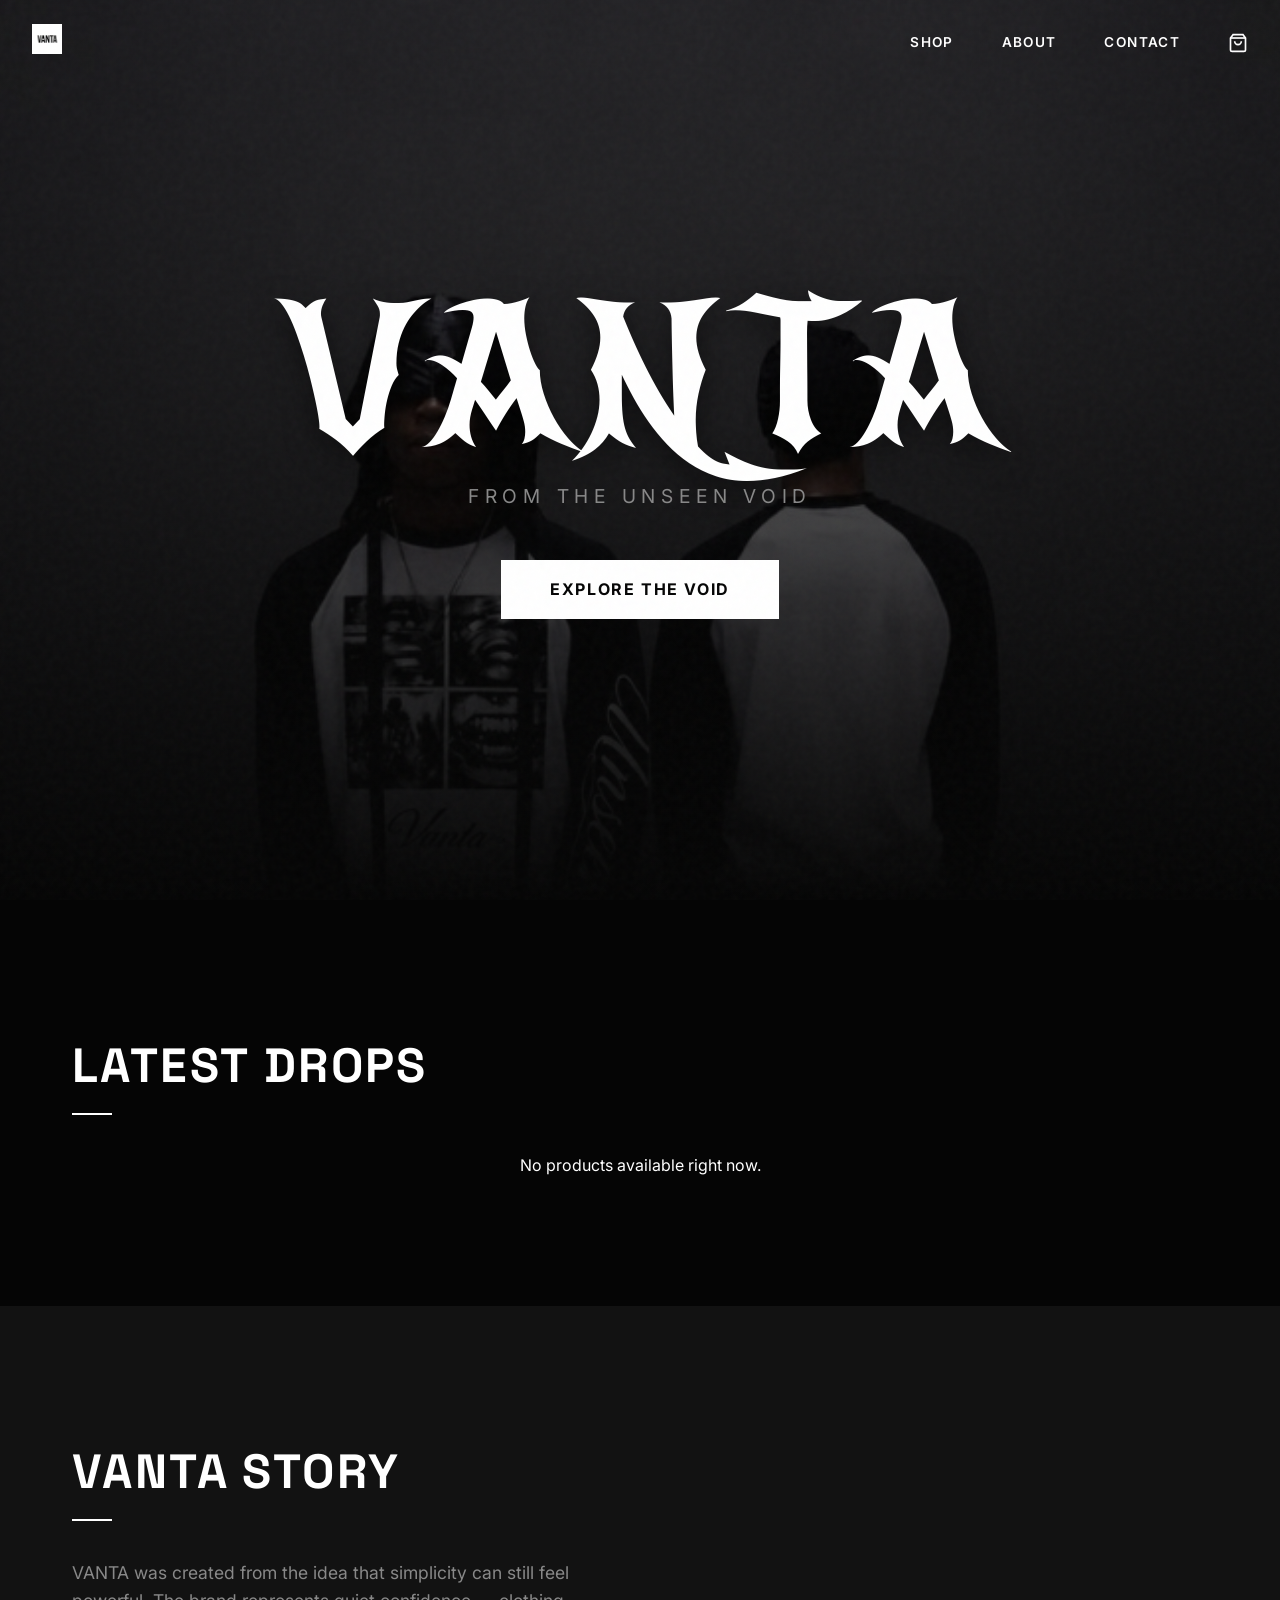
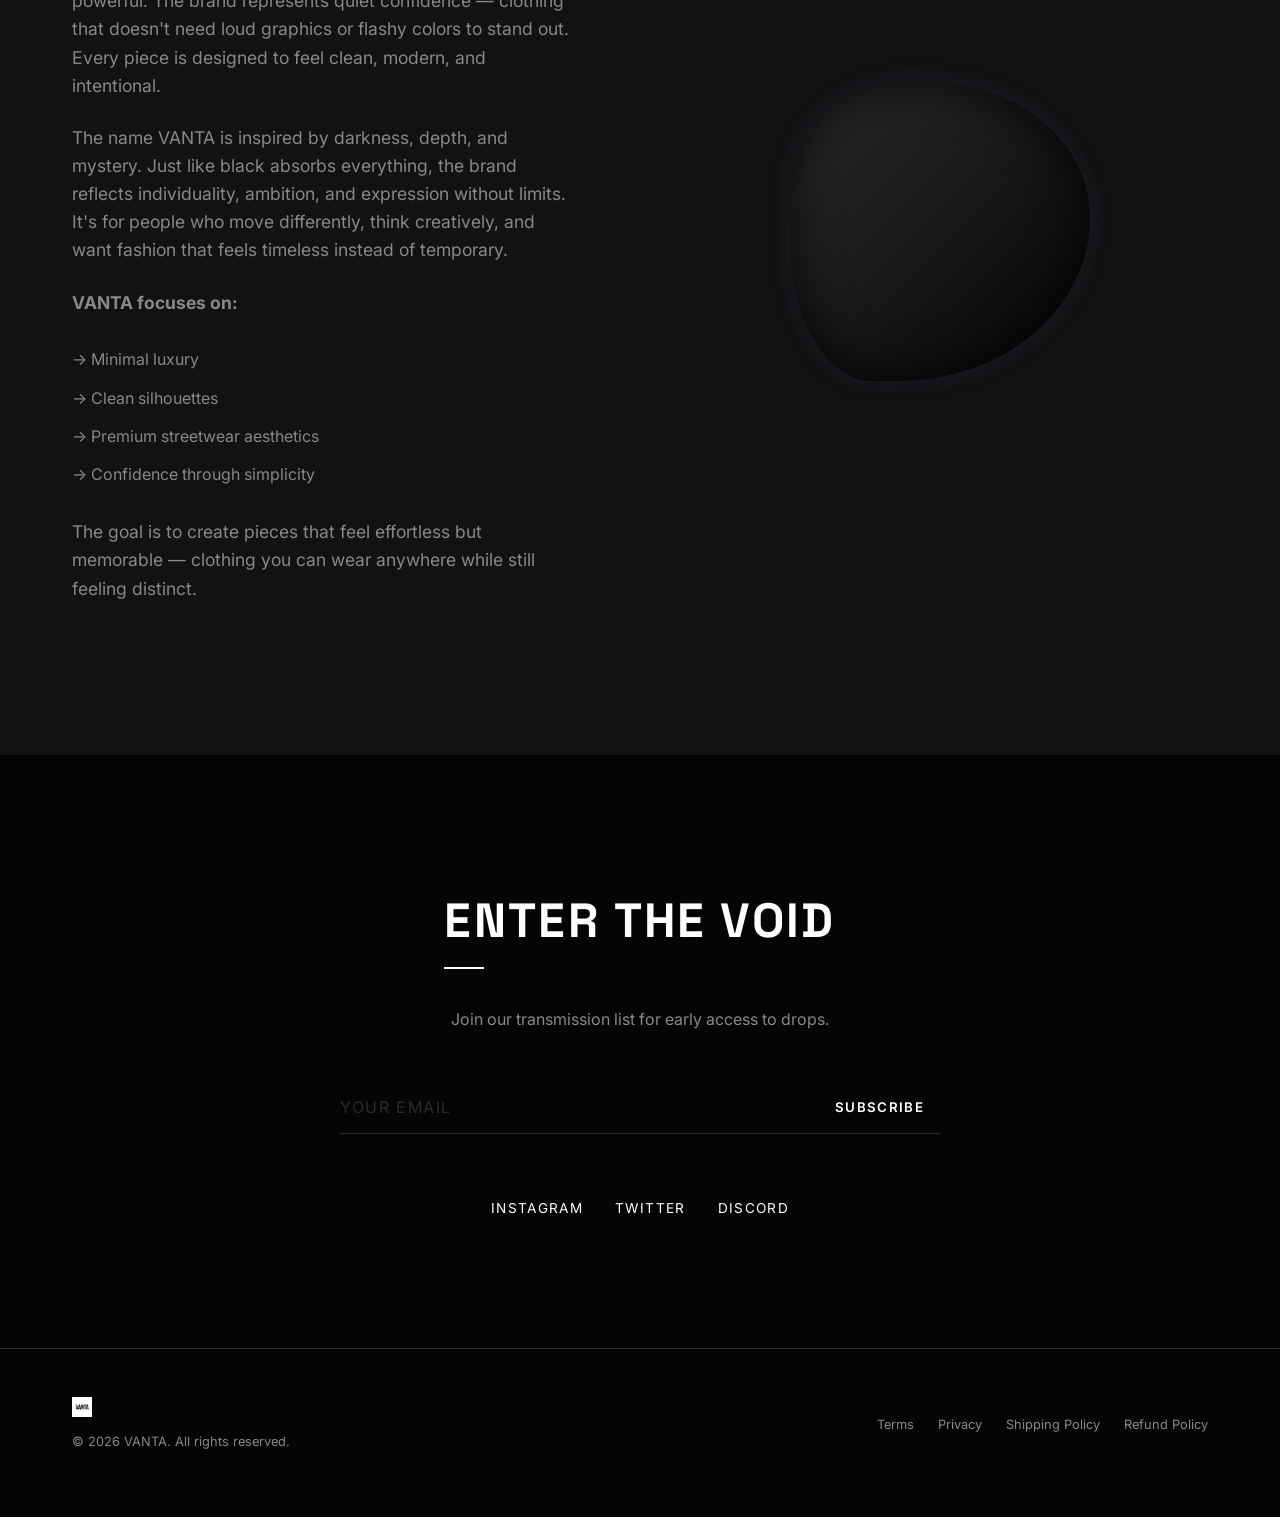
==== index.html @ 2924f300 "Integrate Paystack Secure Payment Gateway" ====
<!DOCTYPE html>
<html lang="en">
<head>
    <meta charset="UTF-8">
    <meta name="viewport" content="width=device-width, initial-scale=1.0">
    <title>VANTA | from the unseen void</title>
    <meta name="description" content="Premium streetwear brand from the unseen void.">
    <link rel="preconnect" href="https://fonts.googleapis.com">
    <link rel="preconnect" href="https://fonts.gstatic.com" crossorigin>
    <link href="https://fonts.googleapis.com/css2?family=Inter:wght@300;400;600;800&family=UnifrakturMaguntia&family=Space+Grotesk:wght@400;700&family=New+Rocker&family=Metal+Mania&family=MedievalSharp&display=swap" rel="stylesheet">
    <link rel="stylesheet" href="style.css">
</head>
<body>
    <div class="noise-overlay"></div>
    
    <nav class="navbar">
        <div class="nav-container">
            <a href="#" class="logo">
                <img src="images/logo.png" alt="VANTA Logo" class="logo-img">
            </a>
            <div class="nav-links">
                <a href="#shop" class="nav-link">Shop</a>
                <a href="#about" class="nav-link">About</a>
                <a href="#contact" class="nav-link">Contact</a>
                <a href="#" class="nav-link cart-icon-link" id="cart-icon">
                    <svg width="20" height="20" viewBox="0 0 24 24" fill="none" stroke="currentColor" stroke-width="2"><path d="M6 2L3 6v14a2 2 0 002 2h14a2 2 0 002-2V6l-3-4z"/><line x1="3" y1="6" x2="21" y2="6"/><path d="M16 10a4 4 0 01-8 0"/></svg>
                    <span class="cart-badge" id="cart-badge">0</span>
                </a>
            </div>
            <button class="mobile-menu-btn">
                <span></span>
                <span></span>
            </button>
        </div>
    </nav>

    <div class="mobile-nav">
        <a href="#shop" class="mobile-nav-link">Shop</a>
        <a href="#about" class="mobile-nav-link">About</a>
        <a href="#contact" class="mobile-nav-link">Contact</a>
        <a href="#" class="mobile-nav-link cart-icon-link-mobile" id="cart-icon-mobile">Cart (<span id="cart-badge-mobile">0</span>)</a>
    </div>

    <main>
        <section id="hero" class="hero">
            <div class="hero-image-container">
                <img src="images/hero.jpg" alt="VANTA Hero" class="hero-image">
                <div class="hero-gradient"></div>
            </div>
            <div class="hero-content">
                <h1 class="hero-title reveal-text">VANTA</h1>
                <p class="hero-tagline reveal-text delay-1">from the unseen void</p>
                <a href="#shop" class="cta-button reveal-fade delay-2">Explore the Void</a>
            </div>
        </section>

        <section id="shop" class="shop section-padding">
            <div class="container">
                <h2 class="section-title">Latest Drops</h2>
                <div class="product-grid" id="product-grid">
                    <!-- Products will be injected here dynamically -->
                </div>
            </div>
        </section>

        <section id="about" class="about section-padding">
            <div class="container">
                <div class="about-grid">
                    <div class="about-text">
                        <h2 class="section-title">VANTA Story</h2>
                        <p>VANTA was created from the idea that simplicity can still feel powerful. The brand represents quiet confidence — clothing that doesn't need loud graphics or flashy colors to stand out. Every piece is designed to feel clean, modern, and intentional.</p>
                        <p>The name VANTA is inspired by darkness, depth, and mystery. Just like black absorbs everything, the brand reflects individuality, ambition, and expression without limits. It's for people who move differently, think creatively, and want fashion that feels timeless instead of temporary.</p>
                        <p><strong>VANTA focuses on:</strong></p>
                        <ul style="list-style: none; padding: 0; margin: 0 0 1.5rem 0;">
                            <li style="padding: 0.4rem 0; color: var(--light-grey);">→ Minimal luxury</li>
                            <li style="padding: 0.4rem 0; color: var(--light-grey);">→ Clean silhouettes</li>
                            <li style="padding: 0.4rem 0; color: var(--light-grey);">→ Premium streetwear aesthetics</li>
                            <li style="padding: 0.4rem 0; color: var(--light-grey);">→ Confidence through simplicity</li>
                        </ul>
                        <p>The goal is to create pieces that feel effortless but memorable — clothing you can wear anywhere while still feeling distinct.</p>
                    </div>
                    <div class="about-visual">
                        <div class="abstract-shape"></div>
                    </div>
                </div>
            </div>
        </section>

        <section id="contact" class="contact section-padding">
            <div class="container">
                <div class="contact-wrapper">
                    <h2 class="section-title">Enter the Void</h2>
                    <p class="contact-sub">Join our transmission list for early access to drops.</p>
                    <form class="contact-form">
                        <div class="input-group">
                            <input type="email" placeholder="YOUR EMAIL" required>
                            <button type="submit" class="submit-btn">Subscribe</button>
                        </div>
                    </form>
                    <div class="social-links">
                        <a href="#">Instagram</a>
                        <a href="#">Twitter</a>
                        <a href="#">Discord</a>
                    </div>
                </div>
            </div>
        </section>
    </main>

    <footer class="footer">
        <div class="container">
            <div class="footer-content">
                <div class="footer-brand">
                    <img src="images/logo.png" alt="VANTA" class="footer-logo">
                    <p>&copy; 2026 VANTA. All rights reserved.</p>
                </div>
                <div class="footer-links">
                    <a href="#">Terms</a>
                    <a href="#">Privacy</a>
                    <a href="#" id="shipping-policy-link">Shipping Policy</a>
                    <a href="#" id="refund-policy-link">Refund Policy</a>
                </div>
            </div>
        </div>
    </footer>

    <!-- Cart Sidebar -->
    <div class="cart-overlay" id="cart-overlay"></div>
    <div class="cart-sidebar" id="cart-sidebar">
        <div class="cart-header">
            <h2>Your Cart</h2>
            <button class="close-cart" id="close-cart">&times;</button>
        </div>
        <div class="cart-items" id="cart-items">
            <!-- Items will be injected here via JS -->
        </div>
        <div class="cart-footer">
            <div class="cart-total-row">
                <span>Total</span>
                <span id="cart-total">₦0</span>
            </div>
            <button class="checkout-btn" id="checkout-btn">Checkout</button>
        </div>
    </div>

    <!-- Product Detail Modal -->
    <div class="product-modal-overlay" id="product-modal-overlay">
        <div class="product-modal" id="product-modal">
            <button class="close-product-modal" id="close-product-modal">&times;</button>
            <div class="product-modal-grid">
                <!-- Gallery Section -->
                <div class="product-modal-gallery">
                    <div class="main-image-container">
                        <button class="gallery-arrow prev" id="gallery-prev-btn">&#10216;</button>
                        <img src="" alt="" id="product-modal-main-img">
                        <button class="gallery-arrow next" id="gallery-next-btn">&#10217;</button>
                    </div>
                    <div class="product-modal-thumbnails" id="product-modal-thumbnails">
                        <!-- Thumbnails loaded here dynamically -->
                    </div>
                </div>
                <!-- Info Section -->
                <div class="product-modal-info">
                    <span class="product-modal-category" id="product-modal-category"></span>
                    <h2 class="product-modal-title" id="product-modal-title"></h2>
                    <div class="product-modal-price" id="product-modal-price"></div>
                    <p class="product-modal-desc" id="product-modal-desc"></p>
                    
                    <div class="product-modal-options">
                        <label class="options-label">Select Size</label>
                        <div class="size-buttons-grid" id="modal-size-buttons">
                            <!-- Size buttons loaded dynamically -->
                        </div>
                        <span class="stock-indicator" id="modal-stock-indicator"></span>
                    </div>

                    <button class="modal-add-to-cart-btn" id="modal-add-to-cart-btn">Add to Cart</button>
                </div>
            </div>
        </div>
    </div>

    <!-- Checkout Modal -->
    <div class="checkout-modal-overlay" id="checkout-modal-overlay">
        <div class="checkout-modal" id="checkout-modal">
            <button class="close-checkout" id="close-checkout">&times;</button>
            
            <div class="checkout-grid">
                <!-- Checkout Form -->
                <div class="checkout-form-container">
                    <h2 class="checkout-title">Secure Checkout</h2>
                    
                    <!-- Steps Indicator -->
                    <div class="checkout-steps">
                        <div class="step-indicator active" id="step-shipping-indicator">1. Shipping</div>
                        <div class="step-indicator" id="step-payment-indicator">2. Payment</div>
                    </div>

                    <form id="checkout-form">
                        <!-- Step 1: Shipping Details -->
                        <div class="checkout-step-panel active" id="step-shipping-panel">
                            <h3 class="step-heading">Shipping Information</h3>
                            <div class="form-row">
                                <div class="form-group">
                                    <label for="checkout-email">Email Address</label>
                                    <input type="email" id="checkout-email" required placeholder="name@domain.com">
                                </div>
                            </div>
                            <div class="form-row">
                                <div class="form-group">
                                    <label for="checkout-name">Full Name</label>
                                    <input type="text" id="checkout-name" required placeholder="John Doe">
                                </div>
                            </div>
                            <div class="form-row">
                                <div class="form-group">
                                    <label for="checkout-address">Address</label>
                                    <input type="text" id="checkout-address" required placeholder="123 Void St">
                                </div>
                            </div>
                            <div class="form-row split">
                                <div class="form-group">
                                    <label for="checkout-city">City</label>
                                    <input type="text" id="checkout-city" required placeholder="Shadow City">
                                </div>
                                <div class="form-group">
                                    <label for="checkout-zip">ZIP / Postal Code</label>
                                    <input type="text" id="checkout-zip" required placeholder="12345">
                                </div>
                            </div>
                            <div class="form-row">
                                <div class="form-group">
                                    <label for="checkout-country">Country</label>
                                    <select id="checkout-country" required>
                                        <option value="Nigeria" selected>Nigeria</option>
                                    </select>
                                </div>
                            </div>
                            <button type="button" class="btn-checkout-next" id="btn-to-payment">Continue to Payment</button>
                        </div>

                        <!-- Step 2: Payment Details -->
                        <div class="checkout-step-panel" id="step-payment-panel">
                            <h3 class="step-heading">Secure Checkout</h3>
                            <div class="payment-summary-box">
                                <div class="summary-line">
                                    <span class="label">Customer</span>
                                    <span class="value" id="payment-summary-customer">Loading...</span>
                                </div>
                                <div class="summary-line">
                                    <span class="label">Delivery Address</span>
                                    <span class="value" id="payment-summary-address">Loading...</span>
                                </div>
                                <div class="summary-line total-highlight">
                                    <span class="label">Total Amount</span>
                                    <span class="value" id="payment-summary-total">₦0</span>
                                </div>
                            </div>
                            <p class="payment-info-text">Payments are securely processed via Paystack. You can pay with Card, Bank Transfer, USSD, or Bank App.</p>
                            <div class="checkout-nav-buttons">
                                <button type="button" class="btn-checkout-back" id="btn-back-to-shipping">Back</button>
                                <button type="submit" class="btn-checkout-submit" id="btn-place-order">Pay with Paystack</button>
                            </div>
                        </div>
                    </form>
                </div>

                <!-- Order Summary Sidebar -->
                <div class="checkout-summary-container">
                    <h3 class="summary-title">Order Summary</h3>
                    <div class="checkout-summary-items" id="checkout-summary-items">
                        <!-- Items will be dynamic -->
                    </div>
                    <div class="checkout-summary-pricing">
                        <div class="summary-row">
                            <span>Subtotal</span>
                            <span id="checkout-subtotal">₦0</span>
                        </div>
                        <div class="summary-row">
                            <span>Shipping</span>
                            <span id="checkout-shipping">₦10.00</span>
                        </div>
                        <div class="summary-row total">
                            <span>Total</span>
                            <span id="checkout-total">₦0</span>
                        </div>
                    </div>
                </div>
            </div>

            <!-- Success State -->
            <div class="checkout-success-view" id="checkout-success-view">
                <div class="success-icon">
                    <svg width="64" height="64" viewBox="0 0 24 24" fill="none" stroke="currentColor" stroke-width="1.5">
                        <circle cx="12" cy="12" r="10" stroke="var(--accent)"/>
                        <path d="M8 12l3 3 5-5" stroke="var(--accent)" stroke-linecap="round" stroke-linejoin="round"/>
                    </svg>
                </div>
                <h2 class="success-title">Transmission Received</h2>
                <p class="success-message">Your order has been logged into the void.</p>
                <div class="success-details">
                    <p>Order ID: <strong id="success-order-id">ORD-XXXX</strong></p>
                    <p>Total Charged: <strong id="success-order-total">₦0</strong></p>
                    <p>Confirmation sent to: <span id="success-email">email@domain.com</span></p>
                </div>
                <button class="btn-success-close" id="btn-close-success">Return to the Void</button>
            </div>
        </div>
    </div>

    <!-- Shipping Policy Modal -->
    <div class="refund-modal-overlay" id="shipping-modal-overlay">
        <div class="refund-modal">
            <button class="close-refund" id="close-shipping">&times;</button>
            <div class="refund-modal-content">
                <h2>Shipping Policy</h2>
                <p>Welcome to the shipping policy for VANTA UNSEEN. We’re committed to getting your order to you safely and as quickly as possible.</p>
                
                <h3>Processing Time</h3>
                <p>All orders are processed within 1–5 business days after payment confirmation. During high-demand periods, launches, or holidays, processing times may be slightly longer.</p>
                <p>Once your order has been shipped, you will receive a confirmation email or message with tracking information (if available).</p>

                <h3>Shipping Locations</h3>
                <p>We currently ship:</p>
                <ul>
                    <li>Nationwide within Nigeria</li>
                </ul>

                <h3>Estimated Delivery Times</h3>
                <p><strong>Nigeria</strong></p>
                <ul>
                    <li>Lagos: 1–4 business days</li>
                    <li>Outside Lagos: 3–7 business days</li>
                </ul>
                <p>Delivery times may vary depending on customs processing and local courier services.</p>

                <h3>Shipping Fees</h3>
                <p>Shipping costs are calculated at checkout based on your location and order size.</p>
                <p>Occasionally, we may offer free shipping promotions during special campaigns or launches.</p>
                <p>VANTA is not responsible for delays caused by customs.</p>

                <h3>Incorrect Address Information</h3>
                <p>Please ensure all shipping details are correct before placing your order.</p>
                <p>We are not responsible for packages lost or delayed due to incorrect shipping information provided by the customer.</p>

                <h3>Lost or Stolen Packages</h3>
                <p>Once an order has been handed over to the shipping courier, VANTA is not liable for lost, stolen, or delayed packages. However, we will do our best to assist you in resolving any shipping issues.</p>

                <h3>Delays</h3>
                <p>Unexpected delays may occur due to weather conditions, courier issues, customs clearance, or high shipping volumes. We appreciate your patience and understanding.</p>

                <h3>Contact</h3>
                <p>For any shipping-related questions, please contact us at:</p>
                <ul>
                    <li>Email: <a href="mailto:vnta.unseen@gmail.com">vnta.unseen@gmail.com</a></li>
                    <li>Instagram DM: <a href="https://www.instagram.com/vanta.unseen?igsh=dWppaXFvNXl4NjJz" target="_blank" rel="noopener noreferrer">@vanta.unseen</a></li>
                    <li>Business Hours: Monday – Friday, 9AM – 5PM</li>
                </ul>
            </div>
        </div>
    </div>

    <!-- Refund Policy Modal -->
    <div class="refund-modal-overlay" id="refund-modal-overlay">
        <div class="refund-modal">
            <button class="close-refund" id="close-refund">&times;</button>
            <div class="refund-modal-content">
                <h2>Refund Policy</h2>
                <p class="last-updated">Last Updated: May 21, 2026</p>
                <p>Welcome to VANTA. We value our customers and aim to ensure satisfaction with every purchase. Please read our refund policy carefully before making a purchase.</p>
                
                <h3>1. Eligibility for Refunds</h3>
                <p>Refunds are only eligible under the following conditions:</p>
                <ul>
                    <li>The item received is damaged, defective, or incorrect.</li>
                    <li>The refund request is made within 7 days of delivery.</li>
                    <li>The item is unused, unworn, unwashed, and in its original condition and packaging.</li>
                </ul>

                <h3>2. Non-Refundable Items</h3>
                <p>We do not offer refunds for:</p>
                <ul>
                    <li>Worn or used items</li>
                    <li>Items damaged after delivery</li>
                    <li>Sale or discounted items</li>
                    <li>Custom or personalized products</li>
                </ul>

                <h3>3. Exchanges</h3>
                <p>If you receive the wrong size or a defective item, we may offer an exchange depending on stock availability.</p>

                <h3>4. Refund Process</h3>
                <p>To request a refund, customers must:</p>
                <ol>
                    <li>Send an email or DM with:
                        <ul>
                            <li>Order number</li>
                            <li>Proof of purchase</li>
                            <li>Clear photos of the issue</li>
                        </ul>
                    </li>
                    <li>Wait for approval from our support team before returning any item.</li>
                </ol>
                <p>Once approved and the item is inspected, refunds will be processed within 5–10 business days to the original payment method.</p>

                <h3>5. Shipping Costs</h3>
                <ul>
                    <li>Customers are responsible for return shipping costs unless the mistake was made by VANTA.</li>
                    <li>Original shipping fees are non-refundable.</li>
                </ul>

                <h3>6. Order Cancellations</h3>
                <p>Orders can only be canceled within 12 hours of purchase. After this period, processing may already have begun.</p>

                <h3>7. Contact Us</h3>
                <p>For refund requests or questions, contact us through:</p>
                <ul>
                    <li>Instagram DM: <a href="https://www.instagram.com/vanta.unseen?igsh=dWppaXFvNXl4NjJz" target="_blank" rel="noopener noreferrer">@vanta.unseen</a></li>
                    <li>TikTok DM: <a href="https://www.tiktok.com/@vanta_unseen?_r=1&_t=ZS-96YmcwmbAqy" target="_blank" rel="noopener noreferrer">@vanta_unseen</a></li>
                    <li>Email: <a href="mailto:vnta.unseen@gmail.com">vnta.unseen@gmail.com</a></li>
                </ul>
            </div>
        </div>
    </div>

    <!-- Toast Container -->
    <div class="toast-container" id="toastContainer"></div>

    <!-- Supabase Data Layer -->
    <script src="supabase-config.js"></script>
    <script src="payment-config.js"></script>
    <script src="https://js.paystack.co/v1/inline.js"></script>
    <script src="db.js"></script>
    <script src="script.js"></script>
</body>
</html>
---- style.css ----
:root {
    /* Color Palette */
    --vanta-black: #050505;
    --dark-grey: #121212;
    --mid-grey: #2a2a2a;
    --light-grey: #888888;
    --pure-white: #ffffff;
    --accent: #5a3e85; /* Subtle purple/void accent */
    
    /* Typography */
    --font-primary: 'Inter', sans-serif;
    --font-display: 'Space Grotesk', sans-serif;
    
    /* Transitions */
    --transition-fast: 0.2s cubic-bezier(0.4, 0, 0.2, 1);
    --transition-smooth: 0.4s cubic-bezier(0.16, 1, 0.3, 1);
}

* {
    margin: 0;
    padding: 0;
    box-sizing: border-box;
}

html {
    scroll-behavior: smooth;
}

body {
    background-color: var(--vanta-black);
    color: var(--pure-white);
    font-family: var(--font-primary);
    line-height: 1.6;
    overflow-x: hidden;
    -webkit-font-smoothing: antialiased;
}

/* Noise overlay for texture */
.noise-overlay {
    position: fixed;
    top: 0;
    left: 0;
    width: 100vw;
    height: 100vh;
    pointer-events: none;
    z-index: 9999;
    opacity: 0.03;
    background-image: url("data:image/svg+xml,%3Csvg viewBox='0 0 200 200' xmlns='http://www.w3.org/2000/svg'%3E%3Cfilter id='noiseFilter'%3E%3CfeTurbulence type='fractalNoise' baseFrequency='0.65' numOctaves='3' stitchTiles='stitch'/%3E%3C/filter%3E%3Crect width='100%25' height='100%25' filter='url(%23noiseFilter)'/%3E%3C/svg%3E");
}

/* Typography */
h1, h2, h3, h4 {
    font-family: var(--font-display);
    text-transform: uppercase;
    letter-spacing: 0.05em;
}

.section-title {
    font-size: 3rem;
    margin-bottom: 3rem;
    font-weight: 700;
    position: relative;
    display: inline-block;
}

.section-title::after {
    content: '';
    position: absolute;
    bottom: -10px;
    left: 0;
    width: 40px;
    height: 2px;
    background-color: var(--pure-white);
}

.container {
    max-width: 1200px;
    margin: 0 auto;
    padding: 0 2rem;
}

.section-padding {
    padding: 8rem 0;
}

/* Navigation */
.navbar {
    position: fixed;
    top: 0;
    width: 100%;
    padding: 1.5rem 0;
    z-index: 100;
    transition: var(--transition-smooth);
    background: transparent;
}

.navbar.scrolled {
    background: rgba(5, 5, 5, 0.9);
    backdrop-filter: blur(10px);
    border-bottom: 1px solid rgba(255, 255, 255, 0.05);
}

.nav-container {
    display: flex;
    justify-content: space-between;
    align-items: center;
    max-width: 1400px;
    margin: 0 auto;
    padding: 0 2rem;
}

.logo-img {
    height: 30px;
    filter: invert(1); /* Assuming original logo is black, making it white */
    transition: var(--transition-smooth);
}

.nav-links {
    display: flex;
    gap: 3rem;
}

.nav-link {
    color: var(--pure-white);
    text-decoration: none;
    font-size: 0.85rem;
    text-transform: uppercase;
    letter-spacing: 0.1em;
    font-weight: 600;
    position: relative;
    transition: var(--transition-fast);
}

.nav-link::after {
    content: '';
    position: absolute;
    bottom: -5px;
    left: 0;
    width: 0;
    height: 1px;
    background-color: var(--pure-white);
    transition: var(--transition-smooth);
}

.nav-link:hover::after {
    width: 100%;
}

.mobile-menu-btn {
    display: none;
    background: none;
    border: none;
    cursor: pointer;
    flex-direction: column;
    gap: 6px;
    z-index: 101;
}

.mobile-menu-btn span {
    display: block;
    width: 30px;
    height: 2px;
    background-color: var(--pure-white);
    transition: var(--transition-smooth);
}

.mobile-nav {
    position: fixed;
    top: 0;
    left: 0;
    width: 100%;
    height: 100vh;
    background-color: var(--vanta-black);
    display: flex;
    flex-direction: column;
    justify-content: center;
    align-items: center;
    gap: 2rem;
    z-index: 99;
    opacity: 0;
    pointer-events: none;
    transition: var(--transition-smooth);
}

.mobile-nav.active {
    opacity: 1;
    pointer-events: all;
}

.mobile-nav-link {
    color: var(--pure-white);
    text-decoration: none;
    font-size: 2rem;
    font-family: var(--font-display);
    text-transform: uppercase;
    letter-spacing: 0.1em;
}

/* Hero Section */
.hero {
    height: 100vh;
    position: relative;
    display: flex;
    align-items: center;
    justify-content: center;
    overflow: hidden;
}

.hero-image-container {
    position: absolute;
    top: 0;
    left: 0;
    width: 100%;
    height: 100%;
    z-index: 1;
}

.hero-image {
    width: 100%;
    height: 100%;
    object-fit: cover;
    object-position: center 20%;
    transform: scale(1.05);
    animation: slowZoom 20s infinite alternate;
}

.hero-gradient {
    position: absolute;
    top: 0;
    left: 0;
    width: 100%;
    height: 100%;
    background: linear-gradient(
        to bottom,
        rgba(5, 5, 5, 0.4) 0%,
        rgba(5, 5, 5, 0.7) 50%,
        var(--vanta-black) 100%
    );
}

.hero-content {
    position: relative;
    z-index: 2;
    text-align: center;
    padding: 0 1rem;
}

.hero-title {
    font-family: 'New Rocker', cursive; /* Alternate spiky fonts imported: 'Metal Mania', 'MedievalSharp', or 'UnifrakturMaguntia' */
    font-size: clamp(6rem, 15vw, 12rem);
    font-weight: 400;
    line-height: 1;
    margin-bottom: 0.5rem;
    letter-spacing: 0.05em;
    text-transform: uppercase;
    text-shadow: 0 10px 30px rgba(0,0,0,0.5);
}

.hero-tagline {
    font-size: 1.2rem;
    letter-spacing: 0.3em;
    text-transform: uppercase;
    color: var(--light-grey);
    margin-bottom: 3rem;
}

.cta-button {
    display: inline-block;
    padding: 1rem 3rem;
    background-color: var(--pure-white);
    color: var(--vanta-black);
    text-decoration: none;
    text-transform: uppercase;
    font-weight: 700;
    letter-spacing: 0.1em;
    transition: var(--transition-smooth);
    border: 1px solid var(--pure-white);
}

.cta-button:hover {
    background-color: transparent;
    color: var(--pure-white);
}

/* Shop Section */
.product-grid {
    display: grid;
    grid-template-columns: repeat(auto-fit, minmax(280px, 1fr));
    gap: 3rem;
}

.product-card {
    cursor: pointer;
}

.product-image-wrap {
    position: relative;
    aspect-ratio: 3/4;
    overflow: hidden;
    background-color: var(--dark-grey);
    margin-bottom: 1.5rem;
}

.product-image {
    width: 100%;
    height: 100%;
    object-fit: cover;
    transition: transform 0.6s cubic-bezier(0.16, 1, 0.3, 1);
}

.product-card:hover .product-image {
    transform: scale(1.05);
}

/* CSS Placeholders for missing images */
.placeholder-img {
    display: flex;
    align-items: center;
    justify-content: center;
    position: relative;
}

.placeholder-img::before {
    content: '';
    position: absolute;
    top: 0;
    left: 0;
    width: 100%;
    height: 100%;
    background-size: cover;
    opacity: 0.5;
    transition: transform 0.6s cubic-bezier(0.16, 1, 0.3, 1);
}

.product-card:hover .placeholder-img::before {
    transform: scale(1.05);
}

.dark-gradient::before { background: linear-gradient(135deg, #1a1a1a 0%, #0a0a0a 100%); }
.dark-gradient-2::before { background: linear-gradient(to bottom, #222 0%, #050505 100%); }
.dark-gradient-3::before { background: radial-gradient(circle at center, #1f1f1f 0%, #000 100%); }

.placeholder-text {
    position: relative;
    z-index: 2;
    color: rgba(255,255,255,0.2);
    font-family: var(--font-display);
    font-size: 2rem;
    letter-spacing: 0.2em;
    transform: rotate(-90deg);
}

.product-overlay {
    position: absolute;
    bottom: 0;
    left: 0;
    width: 100%;
    padding: 2rem;
    background: linear-gradient(to top, rgba(0,0,0,0.8), transparent);
    opacity: 0;
    transform: translateY(20px);
    transition: var(--transition-smooth);
    display: flex;
    justify-content: center;
}

.product-card:hover .product-overlay {
    opacity: 1;
    transform: translateY(0);
}

.quick-add {
    background: var(--pure-white);
    color: var(--vanta-black);
    border: none;
    padding: 0.8rem 2rem;
    font-family: var(--font-primary);
    text-transform: uppercase;
    font-weight: 600;
    letter-spacing: 0.05em;
    cursor: pointer;
    width: 100%;
    transition: var(--transition-fast);
}

.quick-add:hover {
    background: var(--light-grey);
}

.product-info {
    text-align: center;
}

.product-name {
    font-size: 1.1rem;
    margin-bottom: 0.5rem;
    font-weight: 600;
}

.product-price {
    color: var(--light-grey);
    font-size: 0.9rem;
}

/* About Section */
.about {
    background-color: var(--dark-grey);
    position: relative;
}

.about-grid {
    display: grid;
    grid-template-columns: 1fr 1fr;
    gap: 4rem;
    align-items: center;
}

.about-text p {
    color: var(--light-grey);
    font-size: 1.1rem;
    margin-bottom: 1.5rem;
    max-width: 500px;
}

.about-visual {
    height: 500px;
    position: relative;
    display: flex;
    align-items: center;
    justify-content: center;
}

.abstract-shape {
    width: 300px;
    height: 300px;
    background: linear-gradient(135deg, var(--mid-grey), var(--vanta-black));
    border-radius: 40% 60% 70% 30% / 40% 50% 60% 50%;
    animation: morphShape 10s ease-in-out infinite both alternate;
    box-shadow: inset 0 0 50px rgba(0,0,0,0.8), 0 0 20px rgba(90, 62, 133, 0.2);
}

/* Contact Section */
.contact-wrapper {
    text-align: center;
    max-width: 600px;
    margin: 0 auto;
}

.contact-sub {
    color: var(--light-grey);
    margin-bottom: 3rem;
}

.contact-form {
    margin-bottom: 4rem;
}

.input-group {
    display: flex;
    border-bottom: 1px solid var(--mid-grey);
    transition: border-color var(--transition-fast);
}

.input-group:focus-within {
    border-color: var(--pure-white);
}

.input-group input {
    flex: 1;
    background: transparent;
    border: none;
    color: var(--pure-white);
    padding: 1rem 0;
    font-family: var(--font-primary);
    font-size: 1rem;
    outline: none;
}

.input-group input::placeholder {
    color: var(--mid-grey);
    letter-spacing: 0.1em;
}

.submit-btn {
    background: transparent;
    border: none;
    color: var(--pure-white);
    font-family: var(--font-primary);
    text-transform: uppercase;
    font-weight: 600;
    letter-spacing: 0.1em;
    cursor: pointer;
    padding: 0 1rem;
    transition: color var(--transition-fast);
}

.submit-btn:hover {
    color: var(--light-grey);
}

.social-links {
    display: flex;
    justify-content: center;
    gap: 2rem;
}

.social-links a {
    color: var(--pure-white);
    text-decoration: none;
    text-transform: uppercase;
    font-size: 0.85rem;
    letter-spacing: 0.1em;
    transition: color var(--transition-fast);
}

.social-links a:hover {
    color: var(--light-grey);
}

/* Footer */
.footer {
    border-top: 1px solid var(--mid-grey);
    padding: 3rem 0 4rem 0;
}

.footer-content {
    display: flex;
    justify-content: space-between;
    align-items: center;
}

.footer-logo {
    height: 20px;
    filter: invert(1);
    margin-bottom: 0.5rem;
}

.footer-brand p {
    color: var(--light-grey);
    font-size: 0.8rem;
}

.footer-links {
    display: flex;
    gap: 1.5rem;
}

.footer-links a {
    color: var(--light-grey);
    text-decoration: none;
    font-size: 0.8rem;
    transition: color var(--transition-fast);
}

.footer-links a:hover {
    color: var(--pure-white);
}

/* Animations */
@keyframes slowZoom {
    0% { transform: scale(1); }
    100% { transform: scale(1.1); }
}

@keyframes morphShape {
    0% { border-radius: 40% 60% 70% 30% / 40% 50% 60% 50%; }
    34% { border-radius: 70% 30% 50% 50% / 30% 30% 70% 70%; }
    67% { border-radius: 100% 60% 60% 100% / 100% 100% 60% 60%; }
    100% { border-radius: 40% 60% 70% 30% / 40% 50% 60% 50%; }
}

/* Simple Reveal Animation Classes */
.reveal-text {
    opacity: 0;
    transform: translateY(30px);
    animation: revealUp 1s cubic-bezier(0.16, 1, 0.3, 1) forwards;
}

.reveal-fade {
    opacity: 0;
    animation: fadeIn 1.5s ease forwards;
}

.delay-1 { animation-delay: 0.3s; }
.delay-2 { animation-delay: 0.6s; }

@keyframes revealUp {
    to {
        opacity: 1;
        transform: translateY(0);
    }
}

@keyframes fadeIn {
    to { opacity: 1; }
}

/* Responsive */
@media (max-width: 768px) {
    .nav-links { display: none; }
    .mobile-menu-btn { display: flex; }
    
    .hero-title { font-size: 4rem; }
    .hero-tagline { font-size: 0.9rem; }
    
    .about-grid { grid-template-columns: 1fr; }
    .about-visual { height: 300px; }
    
    .footer-content {
        flex-direction: column;
        gap: 2rem;
        text-align: center;
    }
}

/* ===== CART UI ===== */
.cart-icon-link {
    position: relative;
    display: flex;
    align-items: center;
}

.cart-icon-link svg {
    transition: transform var(--transition-fast);
}

.cart-icon-link:hover svg {
    transform: scale(1.1);
}

.cart-badge {
    position: absolute;
    top: -8px;
    right: -10px;
    background-color: var(--accent);
    color: var(--pure-white);
    font-size: 0.7rem;
    font-weight: 700;
    width: 18px;
    height: 18px;
    display: flex;
    align-items: center;
    justify-content: center;
    border-radius: 50%;
}

.cart-overlay {
    position: fixed;
    top: 0;
    left: 0;
    width: 100vw;
    height: 100vh;
    background: rgba(0,0,0,0.7);
    backdrop-filter: blur(4px);
    z-index: 1000;
    opacity: 0;
    pointer-events: none;
    transition: opacity var(--transition-smooth);
}

.cart-overlay.active {
    opacity: 1;
    pointer-events: all;
}

.cart-sidebar {
    position: fixed;
    top: 0;
    right: -400px;
    width: 400px;
    max-width: 100vw;
    height: 100vh;
    background-color: var(--vanta-black);
    border-left: 1px solid var(--mid-grey);
    z-index: 1001;
    display: flex;
    flex-direction: column;
    transition: right var(--transition-smooth);
}

.cart-sidebar.active {
    right: 0;
}

.cart-header {
    padding: 2rem;
    border-bottom: 1px solid var(--mid-grey);
    display: flex;
    justify-content: space-between;
    align-items: center;
}

.cart-header h2 {
    font-size: 1.5rem;
    margin: 0;
}

.close-cart {
    background: none;
    border: none;
    color: var(--light-grey);
    font-size: 2rem;
    cursor: pointer;
    line-height: 1;
    transition: color var(--transition-fast);
}

.close-cart:hover {
    color: var(--pure-white);
}

.cart-items {
    flex: 1;
    overflow-y: auto;
    padding: 2rem;
}

.cart-items::-webkit-scrollbar {
    width: 6px;
}
.cart-items::-webkit-scrollbar-track {
    background: transparent;
}
.cart-items::-webkit-scrollbar-thumb {
    background: var(--mid-grey);
}

.cart-item {
    display: flex;
    gap: 1rem;
    margin-bottom: 1.5rem;
    padding-bottom: 1.5rem;
    border-bottom: 1px solid rgba(255,255,255,0.05);
}

.cart-item-img {
    width: 80px;
    height: 100px;
    object-fit: cover;
    background: var(--dark-grey);
}

.cart-item-details {
    flex: 1;
    display: flex;
    flex-direction: column;
}

.cart-item-title {
    font-size: 0.9rem;
    font-weight: 600;
    margin-bottom: 0.25rem;
}

.cart-item-price {
    color: var(--light-grey);
    font-size: 0.85rem;
    margin-bottom: auto;
}

.cart-item-actions {
    display: flex;
    justify-content: space-between;
    align-items: center;
    margin-top: 1rem;
}

.qty-controls {
    display: flex;
    align-items: center;
    border: 1px solid var(--mid-grey);
}

.qty-btn {
    background: transparent;
    border: none;
    color: var(--pure-white);
    width: 24px;
    height: 24px;
    display: flex;
    align-items: center;
    justify-content: center;
    cursor: pointer;
    font-size: 1rem;
}

.qty-btn:hover {
    background: var(--dark-grey);
}

.qty-display {
    width: 30px;
    text-align: center;
    font-size: 0.85rem;
}

.remove-item {
    background: none;
    border: none;
    color: var(--light-grey);
    font-size: 0.8rem;
    text-transform: uppercase;
    letter-spacing: 0.05em;
    cursor: pointer;
}

.remove-item:hover {
    color: var(--pure-white);
    text-decoration: underline;
}

.empty-cart-msg {
    color: var(--light-grey);
    text-align: center;
    margin-top: 2rem;
    font-style: italic;
}

.cart-footer {
    padding: 2rem;
    border-top: 1px solid var(--mid-grey);
    background: var(--vanta-black);
}

.cart-total-row {
    display: flex;
    justify-content: space-between;
    font-size: 1.2rem;
    font-weight: 700;
    margin-bottom: 1.5rem;
    font-family: var(--font-display);
    text-transform: uppercase;
}

.checkout-btn {
    width: 100%;
    padding: 1rem;
    background: var(--pure-white);
    color: var(--vanta-black);
    border: none;
    font-family: var(--font-primary);
    text-transform: uppercase;
    font-weight: 700;
    letter-spacing: 0.1em;
    cursor: pointer;
    transition: background var(--transition-fast);
}

.checkout-btn:hover {
    background: var(--light-grey);
}

/* Toast */
.toast-container {
    position: fixed;
    bottom: 2rem;
    right: 2rem;
    z-index: 2000;
    display: flex;
    flex-direction: column;
    gap: 0.5rem;
}

.toast {
    background: var(--vanta-black);
    border: 1px solid var(--mid-grey);
    padding: 1rem 1.5rem;
    color: var(--pure-white);
    display: flex;
    z-index: 1001;
    display: flex;
    flex-direction: column;
    transition: right var(--transition-smooth);
}

.cart-sidebar.active {
    right: 0;
}

.cart-header {
    padding: 2rem;
    border-bottom: 1px solid var(--mid-grey);
    display: flex;
    justify-content: space-between;
    align-items: center;
}

.cart-header h2 {
    font-size: 1.5rem;
    margin: 0;
}

.close-cart {
    background: none;
    border: none;
    color: var(--light-grey);
    font-size: 2rem;
    cursor: pointer;
    line-height: 1;
    transition: color var(--transition-fast);
}

.close-cart:hover {
    color: var(--pure-white);
}

.cart-items {
    flex: 1;
    overflow-y: auto;
    padding: 2rem;
}

.cart-items::-webkit-scrollbar {
    width: 6px;
}
.cart-items::-webkit-scrollbar-track {
    background: transparent;
}
.cart-items::-webkit-scrollbar-thumb {
    background: var(--mid-grey);
}

.cart-item {
    display: flex;
    gap: 1rem;
    margin-bottom: 1.5rem;
    padding-bottom: 1.5rem;
    border-bottom: 1px solid rgba(255,255,255,0.05);
}

.cart-item-img {
    width: 80px;
    height: 100px;
    object-fit: cover;
    background: var(--dark-grey);
}

.cart-item-details {
    flex: 1;
    display: flex;
    flex-direction: column;
}

.cart-item-title {
    font-size: 0.9rem;
    font-weight: 600;
    margin-bottom: 0.25rem;
}

.cart-item-price {
    color: var(--light-grey);
    font-size: 0.85rem;
    margin-bottom: auto;
}

.cart-item-actions {
    display: flex;
    justify-content: space-between;
    align-items: center;
    margin-top: 1rem;
}

.qty-controls {
    display: flex;
    align-items: center;
    border: 1px solid var(--mid-grey);
}

.qty-btn {
    background: transparent;
    border: none;
    color: var(--pure-white);
    width: 24px;
    height: 24px;
    display: flex;
    align-items: center;
    justify-content: center;
    cursor: pointer;
    font-size: 1rem;
}

.qty-btn:hover {
    background: var(--dark-grey);
}

.qty-display {
    width: 30px;
    text-align: center;
    font-size: 0.85rem;
}

.remove-item {
    background: none;
    border: none;
    color: var(--light-grey);
    font-size: 0.8rem;
    text-transform: uppercase;
    letter-spacing: 0.05em;
    cursor: pointer;
}

.remove-item:hover {
    color: var(--pure-white);
    text-decoration: underline;
}

.empty-cart-msg {
    color: var(--light-grey);
    text-align: center;
    margin-top: 2rem;
    font-style: italic;
}

.cart-footer {
    padding: 2rem;
    border-top: 1px solid var(--mid-grey);
    background: var(--vanta-black);
}

.cart-total-row {
    display: flex;
    justify-content: space-between;
    font-size: 1.2rem;
    font-weight: 700;
    margin-bottom: 1.5rem;
    font-family: var(--font-display);
    text-transform: uppercase;
}

.checkout-btn {
    width: 100%;
    padding: 1rem;
    background: var(--pure-white);
    color: var(--vanta-black);
    border: none;
    font-family: var(--font-primary);
    text-transform: uppercase;
    font-weight: 700;
    letter-spacing: 0.1em;
    cursor: pointer;
    transition: background var(--transition-fast);
}

.checkout-btn:hover {
    background: var(--light-grey);
}

/* Toast */
.toast-container {
    position: fixed;
    bottom: 2rem;
    right: 2rem;
    z-index: 2000;
    display: flex;
    flex-direction: column;
    gap: 0.5rem;
}

.toast {
    background: var(--vanta-black);
    border: 1px solid var(--mid-grey);
    padding: 1rem 1.5rem;
    color: var(--pure-white);
    display: flex;
    align-items: center;
    gap: 0.75rem;
    animation: slideInToast 0.3s ease;
}

@keyframes slideInToast {
    from { opacity: 0; transform: translateX(20px); }
    to { opacity: 1; transform: translateX(0); }
}

/* ===== CHECKOUT MODAL ===== */
.checkout-modal-overlay {
    position: fixed;
    top: 0;
    left: 0;
    width: 100vw;
    height: 100vh;
    background: rgba(0, 0, 0, 0.85);
    backdrop-filter: blur(12px);
    z-index: 1500;
    display: flex;
    align-items: center;
    justify-content: center;
    opacity: 0;
    pointer-events: none;
    transition: opacity var(--transition-smooth);
}

.checkout-modal-overlay.active {
    opacity: 1;
    pointer-events: all;
}

.checkout-modal {
    background: var(--dark-grey);
    border: 1px solid rgba(255, 255, 255, 0.05);
    width: 900px;
    max-width: 95vw;
    height: 600px;
    max-height: 90vh;
    border-radius: 4px;
    position: relative;
    overflow: hidden;
    box-shadow: 0 20px 50px rgba(0, 0, 0, 0.8);
    display: flex;
    transition: transform var(--transition-smooth);
    transform: translateY(20px);
}

.checkout-modal-overlay.active .checkout-modal {
    transform: translateY(0);
}

.close-checkout {
    position: absolute;
    top: 1.5rem;
    right: 1.5rem;
    background: none;
    border: none;
    color: var(--light-grey);
    font-size: 2rem;
    cursor: pointer;
    line-height: 1;
    z-index: 10;
    transition: color var(--transition-fast);
}

.close-checkout:hover {
    color: var(--pure-white);
}

.checkout-grid {
    display: flex;
    width: 100%;
    height: 100%;
}

.checkout-form-container {
    flex: 1.3;
    padding: 3rem;
    overflow-y: auto;
    display: flex;
    flex-direction: column;
}

.checkout-summary-container {
    flex: 0.8;
    background: rgba(5, 5, 5, 0.4);
    border-left: 1px solid var(--mid-grey);
    padding: 3rem 2rem;
    display: flex;
    flex-direction: column;
    overflow-y: auto;
}

.checkout-title {
    font-size: 1.8rem;
    margin-bottom: 1.5rem;
    font-weight: 700;
}

.checkout-steps {
    display: flex;
    gap: 2rem;
    margin-bottom: 2rem;
    border-bottom: 1px solid rgba(255, 255, 255, 0.05);
    padding-bottom: 0.5rem;
}

.step-indicator {
    font-family: var(--font-display);
    text-transform: uppercase;
    font-size: 0.8rem;
    letter-spacing: 0.1em;
    color: var(--light-grey);
    position: relative;
    padding-bottom: 0.5rem;
}

.step-indicator.active {
    color: var(--pure-white);
    font-weight: 700;
}

.step-indicator.active::after {
    content: '';
    position: absolute;
    bottom: -1px;
    left: 0;
    width: 100%;
    height: 2px;
    background-color: var(--pure-white);
}

.checkout-step-panel {
    display: none;
    flex-direction: column;
    gap: 1.5rem;
    animation: fadeInStep 0.4s ease forwards;
}

.checkout-step-panel.active {
    display: flex;
}

@keyframes fadeInStep {
    from { opacity: 0; transform: translateY(10px); }
    to { opacity: 1; transform: translateY(0); }
}

.step-heading {
    font-size: 1.1rem;
    letter-spacing: 0.05em;
    margin-bottom: 0.5rem;
}

.form-row {
    display: flex;
    flex-direction: column;
}

.form-row.split {
    flex-direction: row;
    gap: 1.5rem;
}

.form-row.split .form-group {
    flex: 1;
}

.form-group {
    display: flex;
    flex-direction: column;
    gap: 0.5rem;
}


/* ===== PAYMENT SUMMARY STEP ===== */
.payment-summary-box {
    background: rgba(255, 255, 255, 0.02);
    border: 1px solid rgba(255, 255, 255, 0.05);
    padding: 1.5rem;
    border-radius: 4px;
    margin-bottom: 0.5rem;
}

.payment-summary-box .summary-line {
    display: flex;
    justify-content: space-between;
    margin-bottom: 1rem;
    font-size: 0.9rem;
    font-family: var(--font-primary);
}

.payment-summary-box .summary-line:last-child {
    margin-bottom: 0;
}

.payment-summary-box .summary-line .label {
    color: var(--light-grey);
}

.payment-summary-box .summary-line .value {
    color: var(--pure-white);
    font-weight: 600;
    text-align: right;
    max-width: 60%;
}

.payment-summary-box .summary-line.total-highlight {
    border-top: 1px solid rgba(255, 255, 255, 0.05);
    padding-top: 1rem;
    margin-top: 1rem;
}

.payment-summary-box .summary-line.total-highlight .value {
    color: var(--pure-white);
    font-size: 1.2rem;
    font-family: var(--font-display);
    letter-spacing: 1px;
}

.payment-info-text {
    font-size: 0.8rem;
    color: var(--light-grey);
    line-height: 1.5;
    margin-bottom: 1rem;
    font-family: var(--font-primary);
    text-align: center;
}

.form-group label {
    font-size: 0.75rem;
    letter-spacing: 0.1em;
    text-transform: uppercase;
    color: var(--light-grey);
}

.form-group input, .form-group select {
    background: rgba(5, 5, 5, 0.5);
    border: 1px solid var(--mid-grey);
    color: var(--pure-white);
    padding: 0.8rem 1rem;
    font-family: var(--font-primary);
    font-size: 0.95rem;
    outline: none;
    transition: border-color var(--transition-fast);
}

.form-group input:focus, .form-group select:focus {
    border-color: var(--pure-white);
}

.form-group select option {
    background: var(--vanta-black);
    color: var(--pure-white);
}

.btn-checkout-next, .btn-checkout-submit {
    margin-top: 1rem;
    padding: 1rem;
    background: var(--pure-white);
    color: var(--vanta-black);
    border: none;
    font-family: var(--font-primary);
    text-transform: uppercase;
    font-weight: 700;
    letter-spacing: 0.1em;
    cursor: pointer;
    transition: background var(--transition-fast);
}

.btn-checkout-next:hover, .btn-checkout-submit:hover {
    background: var(--light-grey);
}

.checkout-nav-buttons {
    display: flex;
    gap: 1rem;
    margin-top: 1rem;
}

.btn-checkout-back {
    flex: 0.4;
    padding: 1rem;
    background: transparent;
    color: var(--pure-white);
    border: 1px solid var(--mid-grey);
    font-family: var(--font-primary);
    text-transform: uppercase;
    font-weight: 600;
    letter-spacing: 0.1em;
    cursor: pointer;
    transition: all var(--transition-fast);
}

.btn-checkout-back:hover {
    border-color: var(--pure-white);
    background: rgba(255, 255, 255, 0.05);
}

.btn-checkout-submit {
    flex: 1;
    margin-top: 0;
}

/* Order Summary */
.summary-title {
    font-size: 1.2rem;
    margin-bottom: 1.5rem;
    letter-spacing: 0.05em;
    border-bottom: 1px solid rgba(255, 255, 255, 0.05);
    padding-bottom: 0.5rem;
}

.checkout-summary-items {
    flex: 1;
    overflow-y: auto;
    display: flex;
    flex-direction: column;
    gap: 1rem;
    margin-bottom: 1.5rem;
    padding-right: 0.5rem;
}

.checkout-summary-item {
    display: flex;
    gap: 1rem;
    align-items: center;
}

.summary-item-img {
    width: 50px;
    height: 60px;
    object-fit: cover;
    background: var(--dark-grey);
    border-radius: 2px;
}

.summary-item-info {
    flex: 1;
}

.summary-item-name {
    font-size: 0.85rem;
    font-weight: 600;
    line-height: 1.2;
}

.summary-item-meta {
    font-size: 0.75rem;
    color: var(--light-grey);
    margin-top: 0.2rem;
}

.summary-item-price {
    font-size: 0.85rem;
    font-weight: 600;
}

.checkout-summary-pricing {
    border-top: 1px solid rgba(255, 255, 255, 0.05);
    padding-top: 1.5rem;
    display: flex;
    flex-direction: column;
    gap: 0.8rem;
}

.summary-row {
    display: flex;
    justify-content: space-between;
    font-size: 0.85rem;
    color: var(--light-grey);
}

.summary-row.total {
    border-top: 1px solid var(--mid-grey);
    padding-top: 1rem;
    font-size: 1.1rem;
    font-weight: 700;
    color: var(--pure-white);
    font-family: var(--font-display);
}

/* Success View */
.checkout-success-view {
    display: none;
    position: absolute;
    top: 0;
    left: 0;
    width: 100%;
    height: 100%;
    background: var(--dark-grey);
    z-index: 20;
    flex-direction: column;
    align-items: center;
    justify-content: center;
    padding: 3rem;
    text-align: center;
    animation: fadeInSuccess 0.5s cubic-bezier(0.16, 1, 0.3, 1) forwards;
}

.checkout-success-view.active {
    display: flex;
}

@keyframes fadeInSuccess {
    from { opacity: 0; transform: scale(1.05); }
    to { opacity: 1; transform: scale(1); }
}

.success-icon {
    color: var(--accent);
    margin-bottom: 2rem;
    filter: drop-shadow(0 0 10px rgba(90, 62, 133, 0.3));
}

.success-title {
    font-size: 2rem;
    margin-bottom: 0.5rem;
    letter-spacing: 0.1em;
}

.success-message {
    color: var(--light-grey);
    font-size: 0.95rem;
    margin-bottom: 2rem;
}

.success-details {
    background: rgba(5, 5, 5, 0.3);
    border: 1px solid var(--mid-grey);
    padding: 1.5rem 2.5rem;
    border-radius: 4px;
    margin-bottom: 2.5rem;
    display: flex;
    flex-direction: column;
    gap: 0.5rem;
    font-size: 0.9rem;
    text-align: left;
    max-width: 400px;
    width: 100%;
}

.success-details p {
    display: flex;
    justify-content: space-between;
}

.btn-success-close {
    padding: 1rem 3rem;
    background: var(--pure-white);
    color: var(--vanta-black);
    border: none;
    font-family: var(--font-primary);
    text-transform: uppercase;
    font-weight: 700;
    letter-spacing: 0.1em;
    cursor: pointer;
    transition: background var(--transition-fast);
}

.btn-success-close:hover {
    background: var(--light-grey);
}


/* ===== PRODUCT DETAIL MODAL ===== */
.product-modal-overlay {
    position: fixed;
    top: 0;
    left: 0;
    width: 100vw;
    height: 100vh;
    background: rgba(0, 0, 0, 0.85);
    backdrop-filter: blur(12px);
    z-index: 1500;
    display: flex;
    align-items: center;
    justify-content: center;
    opacity: 0;
    pointer-events: none;
    transition: opacity var(--transition-smooth);
}

.product-modal-overlay.active {
    opacity: 1;
    pointer-events: all;
}

.product-modal {
    background: var(--dark-grey);
    border: 1px solid rgba(255, 255, 255, 0.05);
    width: 950px;
    max-width: 95vw;
    height: 650px;
    max-height: 90vh;
    border-radius: 4px;
    position: relative;
    overflow: hidden;
    box-shadow: 0 20px 50px rgba(0, 0, 0, 0.8);
    transition: transform var(--transition-smooth);
    transform: translateY(20px);
}

.product-modal-overlay.active .product-modal {
    transform: translateY(0);
}

.close-product-modal {
    position: absolute;
    top: 1.5rem;
    right: 1.5rem;
    background: none;
    border: none;
    color: var(--light-grey);
    font-size: 2rem;
    cursor: pointer;
    line-height: 1;
    z-index: 10;
    transition: color var(--transition-fast);
}

.close-product-modal:hover {
    color: var(--pure-white);
}

.product-modal-grid {
    display: flex;
    width: 100%;
    height: 100%;
}

.product-modal-gallery {
    flex: 1.2;
    display: flex;
    flex-direction: column;
    align-items: center;
    justify-content: center;
    padding: 2.5rem;
    border-right: 1px solid rgba(255, 255, 255, 0.05);
    background: #000;
    position: relative;
}

.main-image-container {
    width: 100%;
    height: 420px;
    position: relative;
    display: flex;
    align-items: center;
    justify-content: center;
    overflow: hidden;
}

.main-image-container img {
    max-width: 100%;
    max-height: 100%;
    object-fit: contain;
    transition: opacity 0.25s ease-in-out;
}

.gallery-arrow {
    position: absolute;
    top: 50%;
    transform: translateY(-50%);
    background: rgba(0, 0, 0, 0.6);
    border: 1px solid rgba(255, 255, 255, 0.1);
    color: #fff;
    font-size: 1.8rem;
    cursor: pointer;
    width: 44px;
    height: 44px;
    border-radius: 50%;
    display: flex;
    align-items: center;
    justify-content: center;
    transition: all 0.2s ease;
    z-index: 5;
    user-select: none;
}

.gallery-arrow:hover {
    background: var(--pure-white);
    color: var(--vanta-black);
    border-color: var(--pure-white);
}

.gallery-arrow.prev {
    left: 1rem;
}

.gallery-arrow.next {
    right: 1rem;
}

.product-modal-thumbnails {
    display: flex;
    gap: 0.75rem;
    margin-top: 1.5rem;
    width: 100%;
    overflow-x: auto;
    padding-bottom: 0.5rem;
    justify-content: center;
}

.product-modal-thumbnails::-webkit-scrollbar {
    height: 3px;
}

.product-modal-thumbnails::-webkit-scrollbar-thumb {
    background: rgba(255, 255, 255, 0.1);
}

.modal-thumb {
    width: 55px;
    height: 55px;
    border-radius: 2px;
    border: 2px solid transparent;
    cursor: pointer;
    object-fit: cover;
    opacity: 0.6;
    transition: all 0.2s ease;
}

.modal-thumb:hover {
    opacity: 0.9;
}

.modal-thumb.active {
    border-color: var(--pure-white);
    opacity: 1;
}

.product-modal-info {
    flex: 0.8;
    padding: 3rem 2.5rem;
    display: flex;
    flex-direction: column;
    justify-content: flex-start;
    overflow-y: auto;
    background: var(--dark-grey);
}

.product-modal-category {
    font-family: var(--font-primary);
    font-size: 0.8rem;
    text-transform: uppercase;
    color: var(--text-muted);
    letter-spacing: 0.25em;
    margin-bottom: 0.5rem;
}

.product-modal-title {
    font-family: var(--font-secondary);
    font-size: 2.2rem;
    text-transform: uppercase;
    letter-spacing: 0.05em;
    line-height: 1.1;
    margin-bottom: 1rem;
    color: var(--pure-white);
}

.product-modal-price {
    font-family: var(--font-primary);
    font-size: 1.5rem;
    font-weight: 700;
    color: var(--pure-white);
    margin-bottom: 1.5rem;
}

.product-modal-desc {
    font-size: 0.95rem;
    line-height: 1.6;
    color: var(--light-grey);
    margin-bottom: 2rem;
}

.product-modal-options {
    margin-bottom: 2.5rem;
}

.options-label {
    font-family: var(--font-primary);
    font-size: 0.8rem;
    text-transform: uppercase;
    letter-spacing: 0.1em;
    color: var(--text-muted);
    display: block;
    margin-bottom: 0.75rem;
}

.size-buttons-grid {
    display: flex;
    gap: 0.75rem;
    margin-bottom: 1rem;
}

.modal-size-btn {
    flex: 1;
    padding: 0.8rem;
    background: transparent;
    border: 1px solid rgba(255, 255, 255, 0.15);
    color: var(--pure-white);
    font-family: var(--font-primary);
    font-weight: 700;
    font-size: 0.9rem;
    cursor: pointer;
    transition: all 0.2s ease;
    border-radius: 2px;
}

.modal-size-btn:hover:not(:disabled) {
    border-color: var(--pure-white);
}

.modal-size-btn.active {
    background: var(--pure-white);
    color: var(--vanta-black);
    border-color: var(--pure-white);
}

.modal-size-btn:disabled {
    opacity: 0.25;
    cursor: not-allowed;
    text-decoration: line-through;
    border-color: rgba(255, 255, 255, 0.05);
}

.stock-indicator {
    font-size: 0.8rem;
    font-weight: 600;
    letter-spacing: 0.05em;
    display: block;
    min-height: 1.2rem;
}

.stock-low {
    color: var(--orange);
}

.stock-ok {
    color: var(--light-grey);
}

.stock-critical {
    color: var(--red);
}

.modal-add-to-cart-btn {
    width: 100%;
    padding: 1.2rem;
    background: var(--pure-white);
    color: var(--vanta-black);
    border: none;
    font-family: var(--font-primary);
    font-weight: 700;
    text-transform: uppercase;
    letter-spacing: 0.15em;
    cursor: pointer;
    transition: all 0.2s ease;
    border-radius: 2px;
    margin-top: auto;
}

.modal-add-to-cart-btn:hover:not(:disabled) {
    background: var(--light-grey);
}

.modal-add-to-cart-btn:disabled {
    background: var(--mid-grey);
    color: var(--text-muted);
    cursor: not-allowed;
}

/* ===== REFUND MODAL ===== */
.refund-modal-overlay {
    position: fixed;
    top: 0;
    left: 0;
    width: 100vw;
    height: 100vh;
    background: rgba(5, 5, 5, 0.9);
    backdrop-filter: blur(12px);
    z-index: 1600;
    display: flex;
    align-items: center;
    justify-content: center;
    opacity: 0;
    pointer-events: none;
    transition: opacity var(--transition-smooth);
}

.refund-modal-overlay.active {
    opacity: 1;
    pointer-events: all;
}

.refund-modal {
    background: var(--dark-grey);
    border: 1px solid rgba(255, 255, 255, 0.05);
    width: 750px;
    max-width: 90vw;
    height: 80vh;
    max-height: 700px;
    border-radius: 4px;
    position: relative;
    box-shadow: 0 20px 50px rgba(0, 0, 0, 0.9);
    display: flex;
    flex-direction: column;
    transition: transform var(--transition-smooth);
    transform: translateY(20px);
}

.refund-modal-overlay.active .refund-modal {
    transform: translateY(0);
}

.close-refund {
    position: absolute;
    top: 1.5rem;
    right: 1.5rem;
    background: none;
    border: none;
    color: var(--light-grey);
    font-size: 2rem;
    cursor: pointer;
    line-height: 1;
    z-index: 10;
    transition: color var(--transition-fast);
}

.close-refund:hover {
    color: var(--pure-white);
}

.refund-modal-content {
    padding: 3rem;
    overflow-y: auto;
    flex: 1;
}

.refund-modal-content h2 {
    font-family: var(--font-display);
    font-size: 2rem;
    color: var(--pure-white);
    margin-bottom: 0.5rem;
    letter-spacing: 0.1em;
}

.refund-modal-content .last-updated {
    font-family: 'Courier New', Courier, monospace;
    font-size: 0.8rem;
    color: var(--light-grey);
    margin-bottom: 2rem;
    text-transform: uppercase;
    letter-spacing: 1px;
}

.refund-modal-content p {
    font-family: var(--font-primary);
    font-size: 0.95rem;
    color: var(--light-grey);
    line-height: 1.7;
    margin-bottom: 1.5rem;
}

.refund-modal-content h3 {
    font-family: var(--font-display);
    font-size: 1.1rem;
    color: var(--pure-white);
    margin-top: 2rem;
    margin-bottom: 1rem;
    letter-spacing: 0.05em;
    border-bottom: 1px solid rgba(255, 255, 255, 0.05);
    padding-bottom: 0.3rem;
}

.refund-modal-content ul, .refund-modal-content ol {
    margin-bottom: 1.5rem;
    padding-left: 1.2rem;
}

.refund-modal-content li {
    font-family: var(--font-primary);
    font-size: 0.95rem;
    color: var(--light-grey);
    line-height: 1.7;
    margin-bottom: 0.6rem;
}

.refund-modal-content li ul {
    margin-top: 0.5rem;
    margin-bottom: 0;
    list-style-type: circle;
}

.refund-modal-content a {
    color: var(--pure-white);
    text-decoration: underline;
    transition: color var(--transition-fast);
}

.refund-modal-content a:hover {
    color: var(--light-grey);
}

/* Responsiveness for Product Modal & Checkout */
@media (max-width: 768px) {
    /* Full-screen checkout modal on mobile for best experience */
    .checkout-modal {
        flex-direction: column;
        width: 100%;
        max-width: 100%;
        height: 100%;
        max-height: 100%;
        border-radius: 0;
        border: none;
    }
    
    .checkout-grid {
        flex-direction: column-reverse;
        height: 100%;
        overflow-y: auto;
    }
    
    .checkout-form-container {
        flex: none;
        padding: 2.5rem 1.5rem 4rem 1.5rem; /* Additional bottom padding for scroll space */
    }
    
    .checkout-summary-container {
        flex: none;
        border-left: none;
        border-bottom: 1px solid var(--mid-grey);
        padding: 2rem 1.5rem;
    }

    /* Prevent summary items from taking too much height on mobile */
    .checkout-summary-items {
        max-height: 150px;
        overflow-y: auto;
    }

    /* Stack form split fields on mobile */
    .form-row.split {
        flex-direction: column;
        gap: 1rem;
    }

    .form-row.split .form-group {
        width: 100%;
    }

    /* Safe positioning for close button to prevent overlaying content */
    .close-checkout {
        top: 1rem;
        right: 1rem;
        font-size: 1.8rem;
        z-index: 100;
        background: rgba(0, 0, 0, 0.4);
        width: 36px;
        height: 36px;
        border-radius: 50%;
        display: flex;
        align-items: center;
        justify-content: center;
        backdrop-filter: blur(4px);
    }

    /* Success View mobile responsiveness */
    .checkout-success-view {
        padding: 2.5rem 1.5rem;
        justify-content: flex-start;
        overflow-y: auto;
    }

    .success-icon {
        margin-top: 2rem;
        margin-bottom: 1.5rem;
    }

    .success-title {
        font-size: 1.6rem;
    }

    .success-details {
        padding: 1.25rem;
        margin-bottom: 2rem;
    }

    .btn-success-close {
        width: 100%;
        padding: 1rem;
    }

    /* Product Modal mobile responsiveness */
    .product-modal {
        height: 100%;
        max-height: 100%;
        width: 100%;
        max-width: 100%;
        border-radius: 0;
        border: none;
    }

    .product-modal-grid {
        flex-direction: column;
        height: 100%;
        overflow-y: auto;
    }

    .product-modal-gallery {
        flex: none;
        border-right: none;
        border-bottom: 1px solid rgba(255, 255, 255, 0.05);
        padding: 2rem 1.5rem;
    }

    .main-image-container {
        height: 280px;
    }

    .product-modal-info {
        flex: none;
        padding: 2rem 1.5rem 4rem 1.5rem;
    }

    .close-product-modal {
        top: 1rem;
        right: 1rem;
        font-size: 1.8rem;
        z-index: 100;
        background: rgba(0, 0, 0, 0.4);
        width: 36px;
        height: 36px;
        border-radius: 50%;
        display: flex;
        align-items: center;
        justify-content: center;
        backdrop-filter: blur(4px);
    }

    /* Refund Modal mobile responsiveness */
    .refund-modal {
        height: 100%;
        max-height: 100%;
        width: 100%;
        max-width: 100%;
        border-radius: 0;
        border: none;
    }

    .refund-modal-content {
        padding: 2rem 1.5rem 4rem 1.5rem;
    }

    .close-refund {
        top: 1rem;
        right: 1rem;
        font-size: 1.8rem;
        z-index: 100;
        background: rgba(0, 0, 0, 0.4);
        width: 36px;
        height: 36px;
        border-radius: 50%;
        display: flex;
        align-items: center;
        justify-content: center;
        backdrop-filter: blur(4px);
    }
}
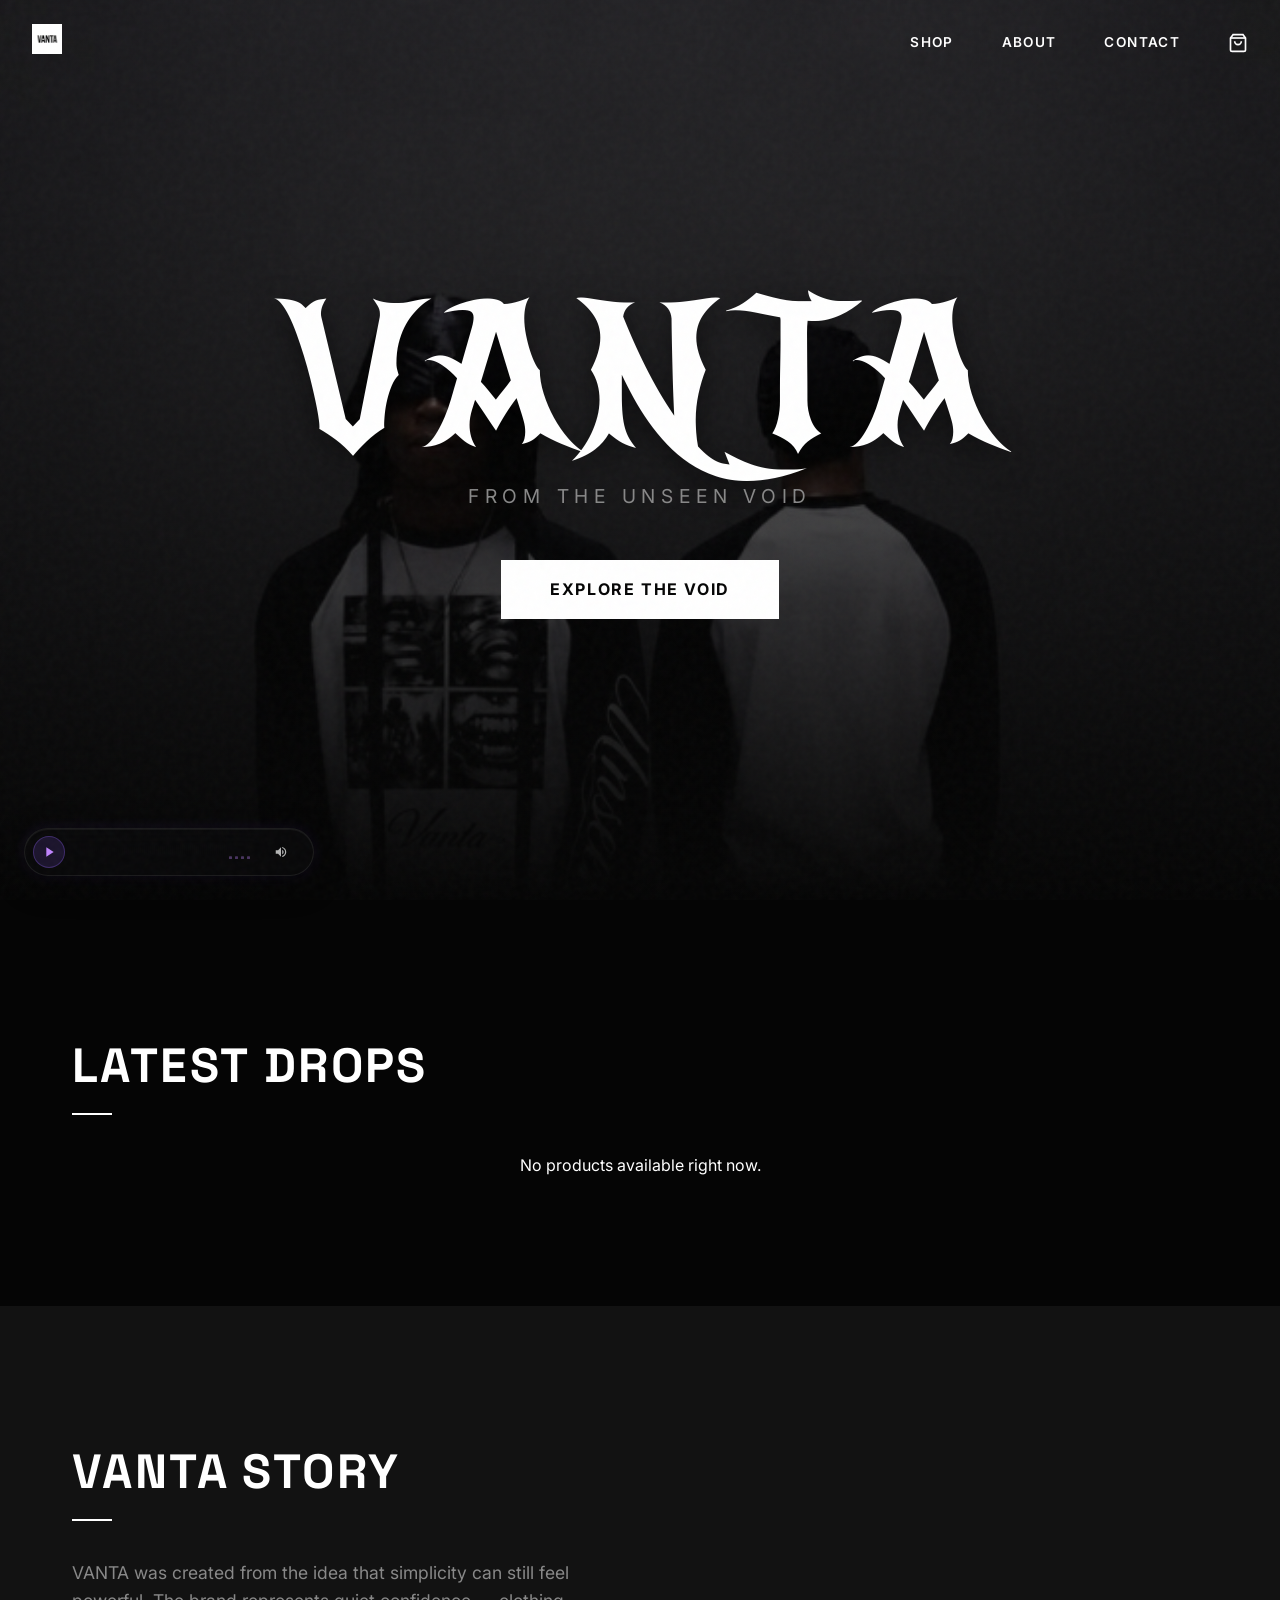
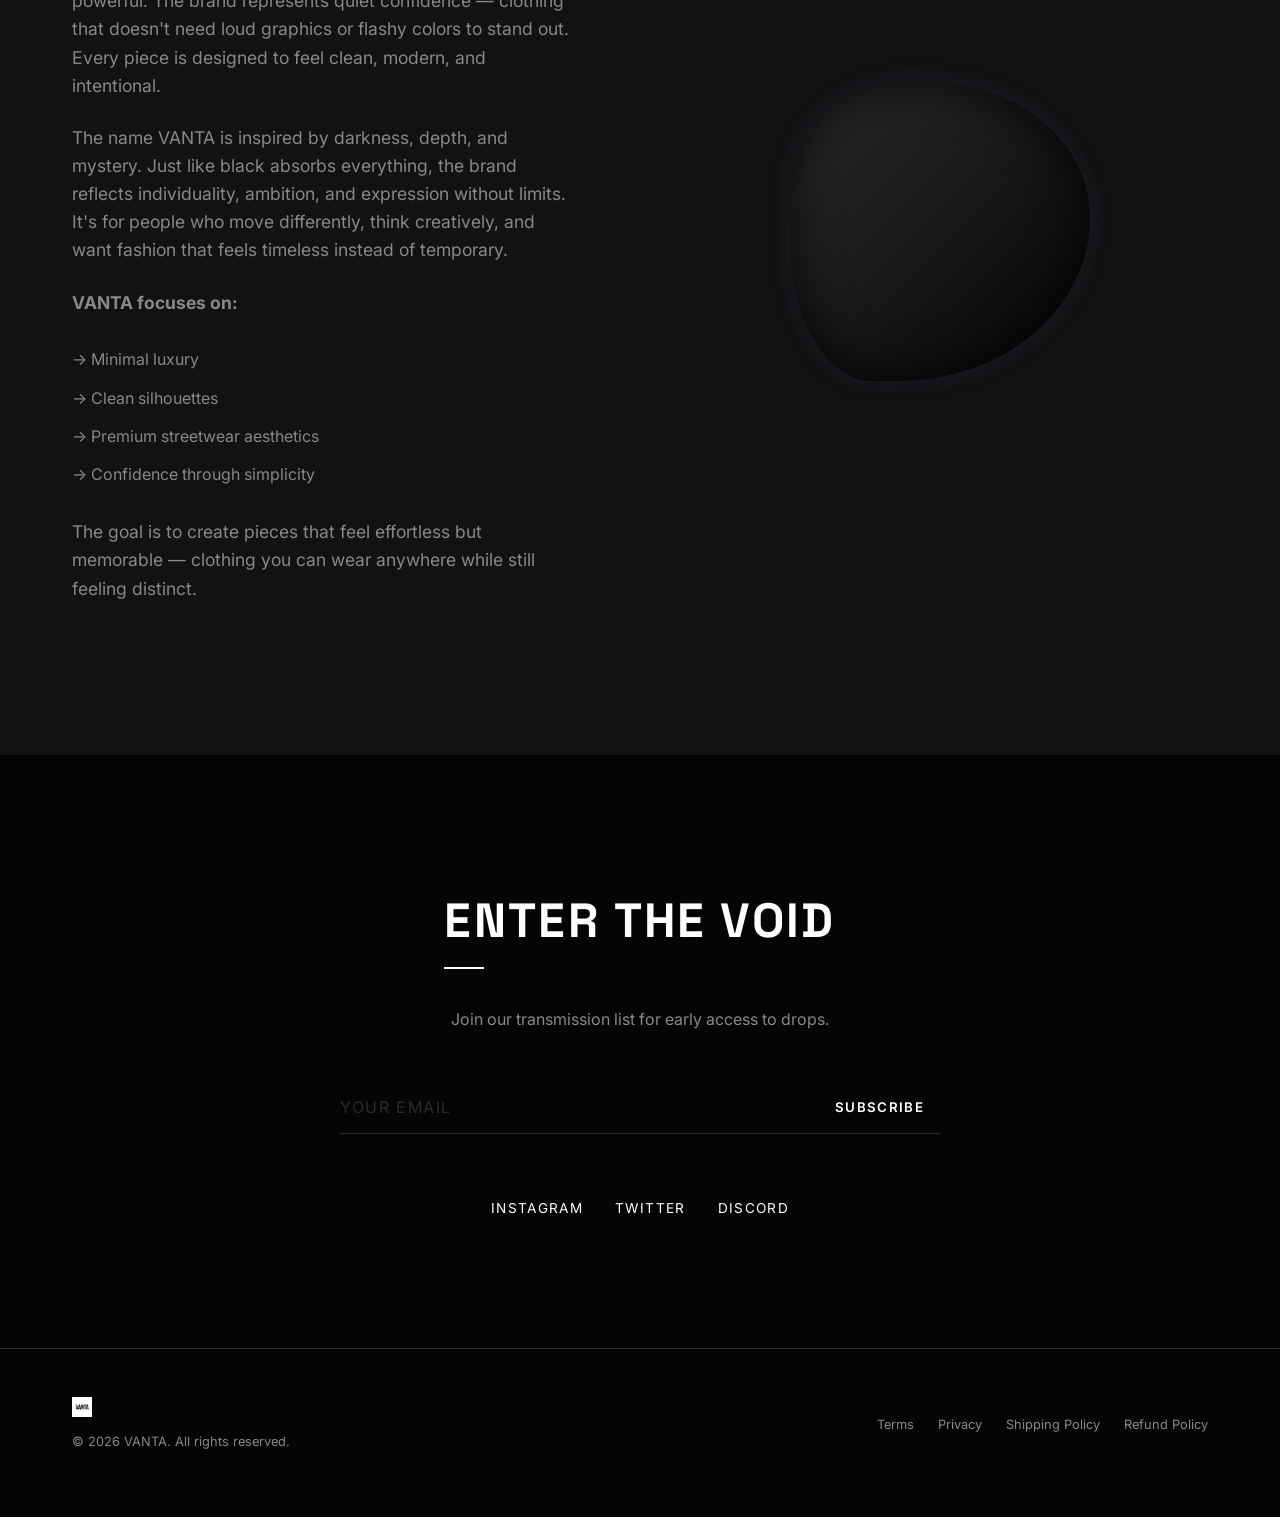
==== commit 39fb3145: "Add premium dark ambient music player (Void Radio) with animated visualizer, custom controls, and pe" ====
--- a/index.html
+++ b/index.html
@@ -9,6 +9,7 @@
     <link rel="preconnect" href="https://fonts.gstatic.com" crossorigin>
     <link href="https://fonts.googleapis.com/css2?family=Inter:wght@300;400;600;800&family=UnifrakturMaguntia&family=Space+Grotesk:wght@400;700&family=New+Rocker&family=Metal+Mania&family=MedievalSharp&display=swap" rel="stylesheet">
     <link rel="stylesheet" href="style.css">
+    <link rel="icon" type="image/png" href="images/logo.png">
 </head>
 <body>
     <div class="noise-overlay"></div>
@@ -214,6 +215,12 @@
                             </div>
                             <div class="form-row">
                                 <div class="form-group">
+                                    <label for="checkout-phone">Phone Number</label>
+                                    <input type="tel" id="checkout-phone" required placeholder="+234 80 1234 5678">
+                                </div>
+                            </div>
+                            <div class="form-row">
+                                <div class="form-group">
                                     <label for="checkout-address">Address</label>
                                     <input type="text" id="checkout-address" required placeholder="123 Void St">
                                 </div>
@@ -278,7 +285,10 @@
                         </div>
                         <div class="summary-row">
                             <span>Shipping</span>
-                            <span id="checkout-shipping">₦10.00</span>
+                            <span id="checkout-shipping">₦5,000.00</span>
+                        </div>
+                        <div style="font-size: 0.75rem; color: rgba(255, 255, 255, 0.4); font-style: italic; margin-top: -0.4rem; text-align: right;">
+                            *Subject to change if distance requires more
                         </div>
                         <div class="summary-row total">
                             <span>Total</span>
@@ -335,8 +345,7 @@
                 <p>Delivery times may vary depending on customs processing and local courier services.</p>
 
                 <h3>Shipping Fees</h3>
-                <p>Shipping costs are calculated at checkout based on your location and order size.</p>
-                <p>Occasionally, we may offer free shipping promotions during special campaigns or launches.</p>
+                <p>We charge a flat shipping rate of ₦5,000. *Please note this is subject to change if your delivery location/distance requires additional courier charges.*</p>
                 <p>VANTA is not responsible for delays caused by customs.</p>
 
                 <h3>Incorrect Address Information</h3>
@@ -423,13 +432,52 @@
         </div>
     </div>
 
+    <!-- Void Radio Music Player -->
+    <div class="void-player" id="voidPlayer">
+        <audio id="voidAudio" loop preload="none">
+            <source src="https://assets.mixkit.co/music/preview/mixkit-cyberpunk-game-level-music-1176.mp3" type="audio/mpeg">
+        </audio>
+        <button class="player-btn" id="playerPlayBtn" aria-label="Play Music">
+            <svg class="play-icon" viewBox="0 0 24 24" width="16" height="16" fill="currentColor">
+                <path d="M8 5v14l11-7z"/>
+            </svg>
+            <svg class="pause-icon" viewBox="0 0 24 24" width="16" height="16" fill="currentColor" style="display: none;">
+                <path d="M6 19h4V5H6v14zm8-14v14h4V5h-4z"/>
+            </svg>
+        </button>
+        <div class="player-info">
+            <span class="player-ticker-wrap">
+                <span class="player-ticker" id="playerTicker">VOID RADIO // TRACK: OBSCURITY (CYBERPUNK MIX)</span>
+            </span>
+        </div>
+        <div class="player-visualizer" id="playerVisualizer">
+            <div class="vis-bar bar1"></div>
+            <div class="vis-bar bar2"></div>
+            <div class="vis-bar bar3"></div>
+            <div class="vis-bar bar4"></div>
+        </div>
+        <button class="player-btn" id="playerMuteBtn" aria-label="Toggle Mute">
+            <svg class="volume-icon" viewBox="0 0 24 24" width="14" height="14" fill="currentColor">
+                <path d="M3 9v6h4l5 5V4L7 9H3zm13.5 3c0-1.77-1.02-3.29-2.5-4.03v8.05c1.48-.73 2.5-2.25 2.5-4.02zM14 3.23v2.06c2.89.86 5 3.54 5 6.71s-2.11 5.85-5 6.71v2.06c4.01-.91 7-4.49 7-8.77s-2.99-7.86-7-8.77z"/>
+            </svg>
+            <svg class="mute-icon" viewBox="0 0 24 24" width="14" height="14" fill="currentColor" style="display: none;">
+                <path d="M16.5 12c0-1.77-1.02-3.29-2.5-4.03v2.21l2.45 2.45c.03-.21.05-.42.05-.63zm2.5 0c0 .94-.2 1.82-.54 2.64l1.51 1.51C20.63 14.91 21 13.5 21 12c0-4.28-2.99-7.86-7-8.77v2.06c2.89.86 5 3.54 5 6.71zM4.27 3L3 4.27 7.73 9H3v6h4l5 5v-6.73l4.25 4.25c-.67.52-1.42.93-2.25 1.18v2.06c1.38-.31 2.63-.95 3.69-1.81L19.73 21 21 19.73l-9-9L4.27 3zM12 4L9.91 6.09 12 8.18V4z"/>
+            </svg>
+        </button>
+    </div>
+
     <!-- Toast Container -->
     <div class="toast-container" id="toastContainer"></div>
 
     <!-- Supabase Data Layer -->
     <script src="supabase-config.js"></script>
-    <script src="payment-config.js"></script>
-    <script src="https://js.paystack.co/v1/inline.js"></script>
+    <script>
+        const PAYMENT_CONFIG = {
+            gateway: 'paystack',
+            publicKey: 'pk_test_a7b587943d6416b8496d9cf9160b88382d7a1445'
+        };
+    </script>
+    <script src="https://js.paystack.co/v2/inline.js"></script>
     <script src="db.js"></script>
     <script src="script.js"></script>
 </body>
--- a/style.css
+++ b/style.css
@@ -1986,24 +1986,39 @@
         flex-direction: column-reverse;
         height: 100%;
         overflow-y: auto;
+        -webkit-overflow-scrolling: touch;
     }
     
     .checkout-form-container {
         flex: none;
+        overflow-y: visible;
         padding: 2.5rem 1.5rem 4rem 1.5rem; /* Additional bottom padding for scroll space */
     }
     
     .checkout-summary-container {
         flex: none;
+        overflow-y: visible;
         border-left: none;
         border-bottom: 1px solid var(--mid-grey);
         padding: 2rem 1.5rem;
+    }
+
+    /* Prevent text overlap with absolute close button */
+    .summary-title, .checkout-title {
+        padding-right: 3.5rem;
     }
 
     /* Prevent summary items from taking too much height on mobile */
     .checkout-summary-items {
         max-height: 150px;
         overflow-y: auto;
+        -webkit-overflow-scrolling: touch;
+    }
+
+    /* Prevent iOS auto-zoom on input focus */
+    .form-group input, 
+    .form-group select {
+        font-size: 16px !important;
     }
 
     /* Stack form split fields on mobile */
@@ -2018,6 +2033,7 @@
 
     /* Safe positioning for close button to prevent overlaying content */
     .close-checkout {
+        position: fixed; /* Keep it fixed at the viewport top-right while scrolling */
         top: 1rem;
         right: 1rem;
         font-size: 1.8rem;
@@ -2037,6 +2053,7 @@
         padding: 2.5rem 1.5rem;
         justify-content: flex-start;
         overflow-y: auto;
+        -webkit-overflow-scrolling: touch;
     }
 
     .success-icon {
@@ -2135,4 +2152,177 @@
     }
 }
 
-
+/* ===== VOID RADIO MUSIC PLAYER ===== */
+.void-player {
+    position: fixed;
+    bottom: 24px;
+    left: 24px;
+    height: 48px;
+    background: rgba(10, 10, 12, 0.7);
+    backdrop-filter: blur(12px) saturate(160%);
+    -webkit-backdrop-filter: blur(12px) saturate(160%);
+    border: 1px solid rgba(255, 255, 255, 0.08);
+    border-radius: 30px;
+    display: flex;
+    align-items: center;
+    padding: 0 16px 0 8px;
+    gap: 12px;
+    z-index: 999;
+    box-shadow: 0 8px 32px rgba(0, 0, 0, 0.4), 
+                0 0 15px rgba(139, 92, 246, 0.1),
+                inset 0 1px 0 rgba(255, 255, 255, 0.05);
+    transition: all 0.4s cubic-bezier(0.16, 1, 0.3, 1);
+    opacity: 0;
+    transform: translateY(20px);
+    animation: playerSlideIn 0.8s 1s forwards cubic-bezier(0.16, 1, 0.3, 1);
+}
+
+.void-player:hover {
+    border-color: rgba(139, 92, 246, 0.25);
+    box-shadow: 0 8px 32px rgba(0, 0, 0, 0.5), 
+                0 0 20px rgba(139, 92, 246, 0.2),
+                inset 0 1px 0 rgba(255, 255, 255, 0.08);
+}
+
+@keyframes playerSlideIn {
+    to {
+        opacity: 1;
+        transform: translateY(0);
+    }
+}
+
+.player-btn {
+    background: transparent;
+    border: none;
+    color: rgba(255, 255, 255, 0.7);
+    width: 32px;
+    height: 32px;
+    border-radius: 50%;
+    display: flex;
+    align-items: center;
+    justify-content: center;
+    cursor: pointer;
+    transition: all 0.2s ease;
+}
+
+.player-btn:hover {
+    color: #fff;
+    background: rgba(255, 255, 255, 0.06);
+    box-shadow: 0 0 10px rgba(255, 255, 255, 0.05);
+}
+
+#playerPlayBtn {
+    background: rgba(139, 92, 246, 0.15);
+    border: 1px solid rgba(139, 92, 246, 0.3);
+    color: #c084fc;
+}
+
+#playerPlayBtn:hover {
+    background: rgba(139, 92, 246, 0.25);
+    border-color: rgba(139, 92, 246, 0.5);
+    box-shadow: 0 0 15px rgba(139, 92, 246, 0.3);
+}
+
+.player-info {
+    width: 140px;
+    overflow: hidden;
+    display: flex;
+    flex-direction: column;
+}
+
+.player-ticker-wrap {
+    width: 100%;
+    overflow: hidden;
+    white-space: nowrap;
+    display: inline-block;
+    position: relative;
+}
+
+.player-ticker {
+    display: inline-block;
+    font-family: 'Space Grotesk', sans-serif;
+    font-size: 0.72rem;
+    font-weight: 700;
+    letter-spacing: 0.08em;
+    color: rgba(255, 255, 255, 0.85);
+    text-transform: uppercase;
+    animation: playerTicker 15s linear infinite;
+    padding-left: 100%;
+}
+
+@keyframes playerTicker {
+    0% { transform: translate3d(0, 0, 0); }
+    100% { transform: translate3d(-100%, 0, 0); }
+}
+
+/* Equalizer Visualizer */
+.player-visualizer {
+    display: flex;
+    align-items: flex-end;
+    gap: 3px;
+    width: 24px;
+    height: 14px;
+    cursor: pointer;
+}
+
+.vis-bar {
+    width: 3px;
+    height: 100%;
+    background: #c084fc;
+    border-radius: 1px;
+    opacity: 0.35;
+    transform: scaleY(0.2);
+    transform-origin: bottom;
+    transition: transform 0.3s ease, background 0.3s ease, opacity 0.3s ease;
+}
+
+/* Active animated visualizer class */
+.void-player.playing .vis-bar {
+    opacity: 1;
+    animation: visBounce 1s linear infinite alternate;
+}
+
+.void-player.playing .bar1 { animation-delay: 0.1s; }
+.void-player.playing .bar2 { animation-delay: 0.4s; }
+.void-player.playing .bar3 { animation-delay: 0.2s; }
+.void-player.playing .bar4 { animation-delay: 0.5s; }
+
+@keyframes visBounce {
+    0% { transform: scaleY(0.15); }
+    100% { transform: scaleY(1.0); }
+}
+
+/* Mobile responsive styles */
+@media (max-width: 600px) {
+    .void-player {
+        bottom: 16px;
+        left: 16px;
+        padding: 0 12px 0 6px;
+        gap: 8px;
+        height: 42px;
+    }
+    
+    .player-btn {
+        width: 28px;
+        height: 28px;
+    }
+    
+    .player-info {
+        width: 100px;
+    }
+    
+    .player-ticker {
+        font-size: 0.65rem;
+    }
+    
+    .player-visualizer {
+        width: 18px;
+        gap: 2px;
+    }
+    
+    .vis-bar {
+        width: 2px;
+    }
+}
+
+
